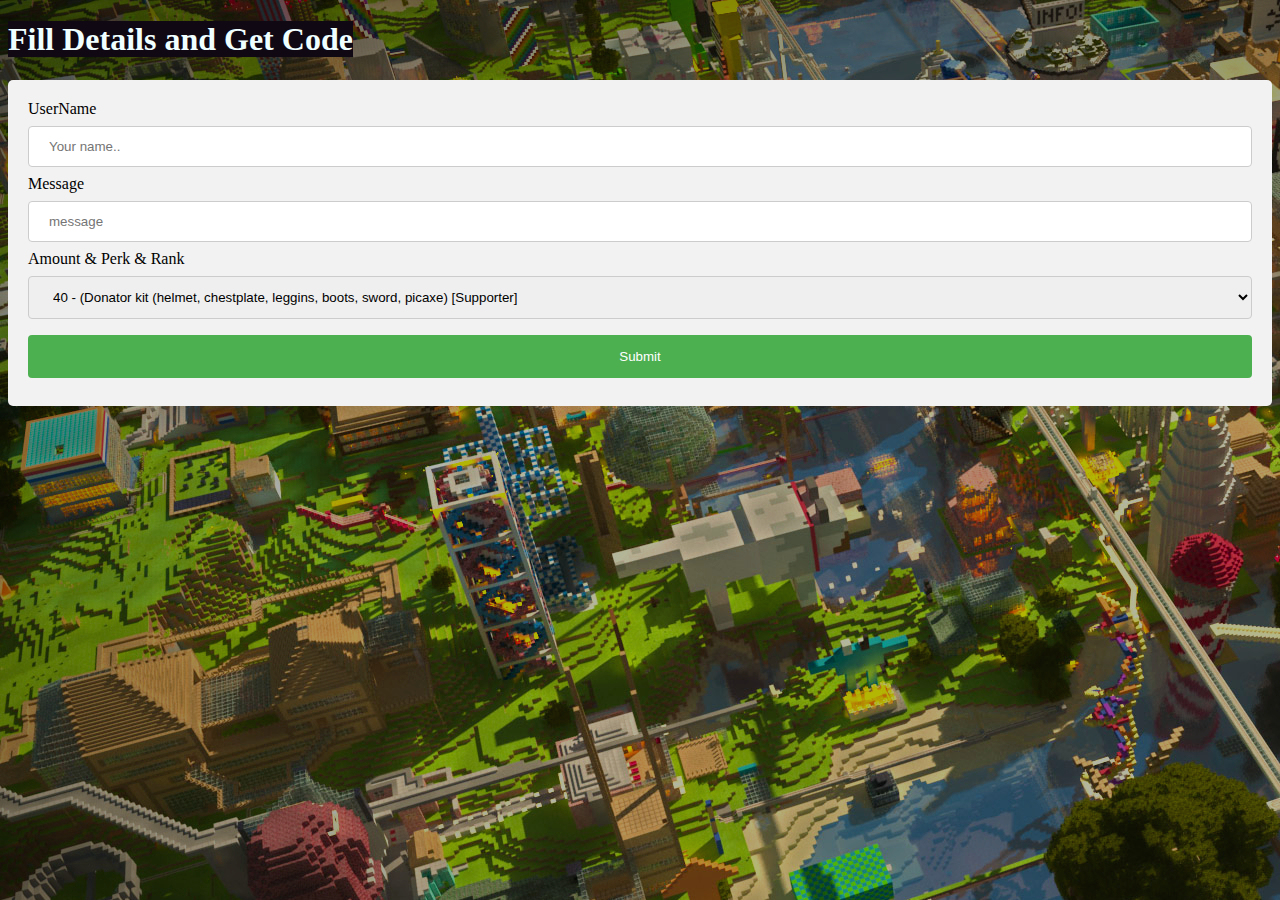
==== donate.html @ 382a194a "Add files via upload" ====
<!DOCTYPE html>
<html>
<style>
  input[type=text],
  select {
    width: 100%;
    padding: 12px 20px;
    margin: 8px 0;
    display: inline-block;
    border: 1px solid #ccc;
    border-radius: 4px;
    box-sizing: border-box;
  }

  input[type=submit] {
    width: 100%;
    background-color: #4CAF50;
    color: white;
    padding: 14px 20px;
    margin: 8px 0;
    border: none;
    border-radius: 4px;
    cursor: pointer;
  }

  input[type=submit]:hover {
    background-color: #45a049;
  }

  div {
    border-radius: 5px;
    background-color: #f2f2f2;
    padding: 20px;
  }

  span {
    background-color: rgb(16, 9, 20)
  }
</style>


<head>
  <meta name="viewport" content="width=device-width, initial-scale=1.0">
</head>

<body background="city.jpg">

  <h1 style="color:azure;"> <span>Fill Details and Get Code</span></h1>

  <div>
    <form>
      <label for="name"> UserName</label>
      <input type="text" id="name" name="firstname" placeholder="Your name..">

      <label for="message">Message</label>
      <input type="text" id="message" name="message" placeholder="message" />

      <label for="amount">Amount & Perk & Rank</label>
      <select id="amount" name="amount">
        <option value="a">40 - (Donator kit (helmet, chestplate, leggins, boots, sword, picaxe) [Supporter]</option>
        <option value="b">40 - (pvp protection -> 2 days ) [Supporter+] </option>
        <option value="c">40 - (entity target protection -> 2 days) [Supporter++]</option>
        <option value="d">40 - (Access to /anvil + /craft -> 2 Days) [Supporter+++]</option>
        <option value="e">40 - (Nothing Only Rank Name LOL) [Supporter++++]</option>
        <option value="f">50- (set extra home 4) [Helper]</option>
        <option value="g">60 - (Access to /anvil + /craft + home set 4) [Novice]</option>
        <option value="h">70 - (pvp Protection + entity target protection -> 7 Days) [Apprentice]</option>
        <option value="i">80 - (set extra home 8) [Amateur]</option>
        <option value="j">90 - (Access to /echest + sethome 6) [Senior]</option>
        <option value="k">100 - (Access to /echest + /anvil + home Set 5) [Sergeant]</option>
        <option value="l">110 - (Access to /echest + /anvil + extra home 6) [Commander]</option>
        <option value="m">120 - (Access to /echest + /anvil + /craft + extra home 8) [Gen Commander]</option>
        <option value="n">130 - (Access to /echest + /craft + /anvil + /grindstone + extra home 10) [Army ChiefArmy
          Chief]</option>
        <option value="o">140 - (Access to /echest + /craft + /anvil + /grindstone + /smith + extra home 12) [Mafia
          Boss]</option>
        <option value="p">150 - (Access to /echest + /craft + /anvil + /grindstone + /smith + /stone cutter + /loom +
          extra home 15) [
          President]</option>
      </select>

    </form>

    <input type="submit" value="Submit" onclick="submit()">
  </div>
</body>
<script src="./compiled.js"></script>

</html>
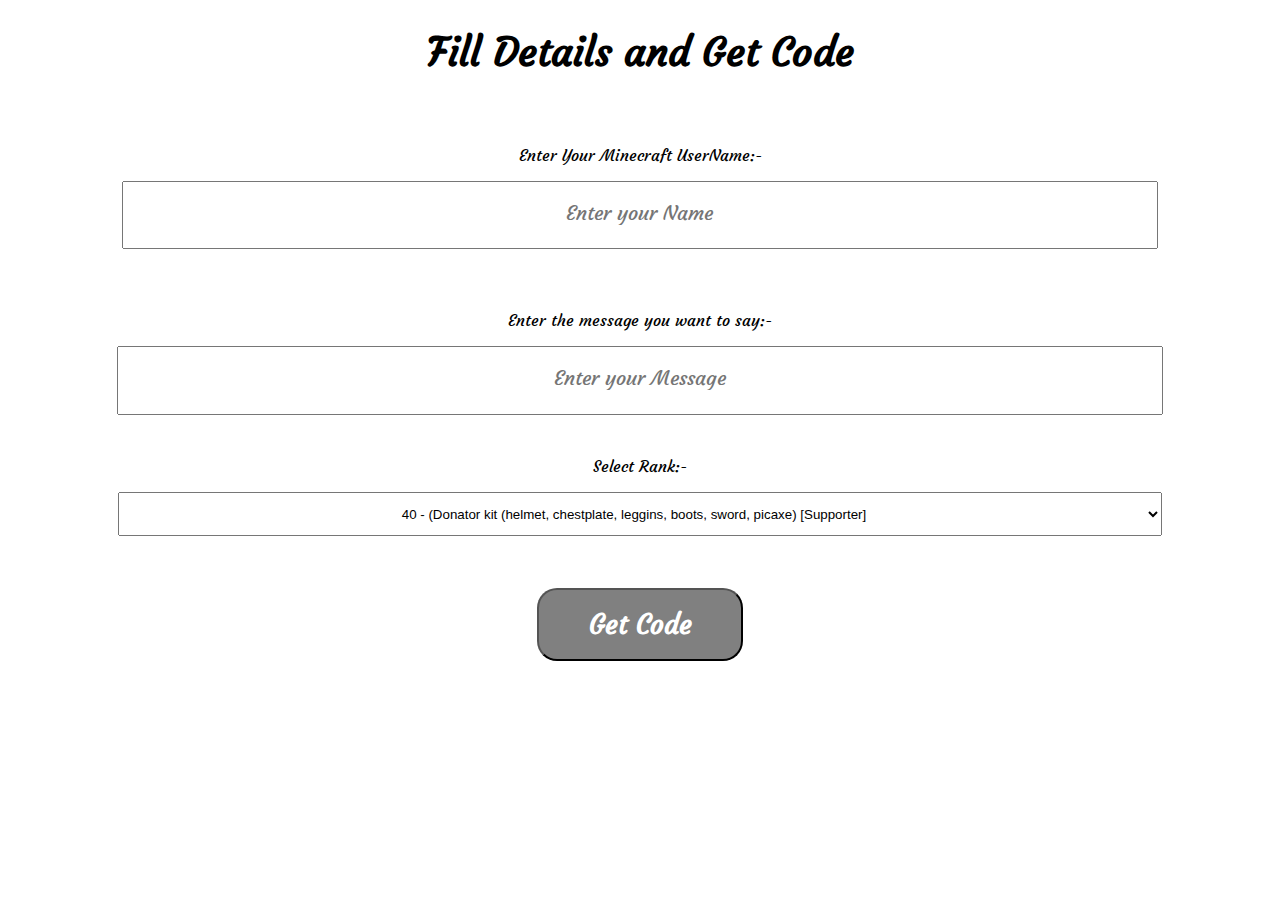
==== commit 5eef0d1a: "update" ====
--- a/donate.html
+++ b/donate.html
@@ -1,88 +1,63 @@
 <!DOCTYPE html>
-<html>
-<style>
-  input[type=text],
-  select {
-    width: 100%;
-    padding: 12px 20px;
-    margin: 8px 0;
-    display: inline-block;
-    border: 1px solid #ccc;
-    border-radius: 4px;
-    box-sizing: border-box;
-  }
-
-  input[type=submit] {
-    width: 100%;
-    background-color: #4CAF50;
-    color: white;
-    padding: 14px 20px;
-    margin: 8px 0;
-    border: none;
-    border-radius: 4px;
-    cursor: pointer;
-  }
-
-  input[type=submit]:hover {
-    background-color: #45a049;
-  }
-
-  div {
-    border-radius: 5px;
-    background-color: #f2f2f2;
-    padding: 20px;
-  }
-
-  span {
-    background-color: rgb(16, 9, 20)
-  }
-</style>
-
+<html lang="en">
 
 <head>
-  <meta name="viewport" content="width=device-width, initial-scale=1.0">
+    <meta charset="UTF-8">
+    <meta http-equiv="X-UA-Compatible" content="IE=edge">
+    <meta name="viewport" content="width=device-width, initial-scale=1.0">
+    <link href="style.css" rel="stylesheet">
+    <title>Donate</title>
 </head>
 
-<body background="city.jpg">
+<body>
+    <div class="heading">
+        <h1>Fill Details and Get Code</h1>
+    </div>
 
-  <h1 style="color:azure;"> <span>Fill Details and Get Code</span></h1>
+    <div class="mainctc">
+        <p>Enter Your Minecraft UserName:-</p>
+        <input class="username" id="username" placeholder="Enter your Name">
+    </div>
 
-  <div>
-    <form>
-      <label for="name"> UserName</label>
-      <input type="text" id="name" name="firstname" placeholder="Your name..">
+    <div class="mainctc2">
+        <p>Enter the message you want to say:-</p>
+        <input class="username" id="username2" placeholder="Enter your Message">
+    </div>
 
-      <label for="message">Message</label>
-      <input type="text" id="message" name="message" placeholder="message" />
-
-      <label for="amount">Amount & Perk & Rank</label>
-      <select id="amount" name="amount">
-        <option value="a">40 - (Donator kit (helmet, chestplate, leggins, boots, sword, picaxe) [Supporter]</option>
-        <option value="b">40 - (pvp protection -> 2 days ) [Supporter+] </option>
-        <option value="c">40 - (entity target protection -> 2 days) [Supporter++]</option>
-        <option value="d">40 - (Access to /anvil + /craft -> 2 Days) [Supporter+++]</option>
-        <option value="e">40 - (Nothing Only Rank Name LOL) [Supporter++++]</option>
-        <option value="f">50- (set extra home 4) [Helper]</option>
-        <option value="g">60 - (Access to /anvil + /craft + home set 4) [Novice]</option>
-        <option value="h">70 - (pvp Protection + entity target protection -> 7 Days) [Apprentice]</option>
-        <option value="i">80 - (set extra home 8) [Amateur]</option>
-        <option value="j">90 - (Access to /echest + sethome 6) [Senior]</option>
-        <option value="k">100 - (Access to /echest + /anvil + home Set 5) [Sergeant]</option>
-        <option value="l">110 - (Access to /echest + /anvil + extra home 6) [Commander]</option>
-        <option value="m">120 - (Access to /echest + /anvil + /craft + extra home 8) [Gen Commander]</option>
-        <option value="n">130 - (Access to /echest + /craft + /anvil + /grindstone + extra home 10) [Army ChiefArmy
-          Chief]</option>
-        <option value="o">140 - (Access to /echest + /craft + /anvil + /grindstone + /smith + extra home 12) [Mafia
-          Boss]</option>
-        <option value="p">150 - (Access to /echest + /craft + /anvil + /grindstone + /smith + /stone cutter + /loom +
-          extra home 15) [
-          President]</option>
-      </select>
-
-    </form>
-
-    <input type="submit" value="Submit" onclick="submit()">
-  </div>
+    <div class="mainctc">
+        <p>Select Rank:-</p>
+        <select id="amount" name="amount">
+            <option value="a">40 - (Donator kit (helmet, chestplate, leggins, boots, sword, picaxe) [Supporter]</option>
+            <option value="b">40 - (pvp protection -> 2 days ) [Supporter+] </option>
+            <option value="c">40 - (entity target protection -> 2 days) [Supporter++]</option>
+            <option value="d">40 - (Access to /anvil + /craft -> 2 Days) [Supporter+++]</option>
+            <option value="e">40 - (Nothing Only Rank Name LOL) [Supporter++++]</option>
+            <option value="f">50- (set extra home 4) [Helper]</option>
+            <option value="g">60 - (Access to /anvil + /craft + home set 4) [Novice]</option>
+            <option value="h">70 - (pvp Protection + entity target protection -> 7 Days) [Apprentice]</option>
+            <option value="i">80 - (set extra home 8) [Amateur]</option>
+            <option value="j">90 - (Access to /echest + sethome 6) [Senior]</option>
+            <option value="k">100 - (Access to /echest + /anvil + home Set 5) [Sergeant]</option>
+            <option value="l">110 - (Access to /echest + /anvil + extra home 6) [Commander]</option>
+            <option value="m">120 - (Access to /echest + /anvil + /craft + extra home 8) [Gen Commander]</option>
+            <option value="n">130 - (Access to /echest + /craft + /anvil + /grindstone + extra home 10) [Army ChiefArmy
+                Chief]</option>
+            <option value="o">140 - (Access to /echest + /craft + /anvil + /grindstone + /smith + extra home 12) [Mafia
+                Boss]</option>
+            <option value="p">150 - (Access to /echest + /craft + /anvil + /grindstone + /smith + /stone cutter + /loom
+                +
+                extra home 15) [
+                President]</option>
+        </select>
+        <br>
+        <br>
+        <br>
+        <div class="btnsubmit">
+            <button class="mybtn" onclick="submit()">
+                <h1>Get Code</h1>
+            </button>
+        </div>
+    </div>
 </body>
 <script src="./compiled.js"></script>
 
--- a/style.css
+++ b/style.css
@@ -0,0 +1,47 @@
+@import url('https://fonts.googleapis.com/css2?family=Courgette&family=Lobster&display=swap');
+body{
+    margin: 0px;
+    font-family: 'Courgette', cursive;
+}
+.heading{
+    text-align: center;
+    font-size: 20px;
+}
+.mainctc{
+    text-align: center;
+    padding: 2%;
+}
+.mainctc2{
+    text-align: center;
+    padding: 1.5%;
+    padding-bottom: 0%;
+}
+.username{
+    width: 80%;
+    padding: 2%;
+}
+.username::placeholder{
+    font-family: 'Courgette', cursive;
+    text-align: center;
+    font-size: 20px;
+}
+.btnsubmit{
+    text-align: center;
+    padding-top: 1%;
+}
+.mybtn{
+    font-family: 'Courgette', cursive;
+    padding: 0%;
+    padding-left: 4%;
+    padding-right: 4%;
+    background-color: grey;
+    color: white;
+    border-radius: 20px;
+}
+#amount{
+    width: 85%;
+    padding: 1%;
+
+    text-align: center;
+}
+
